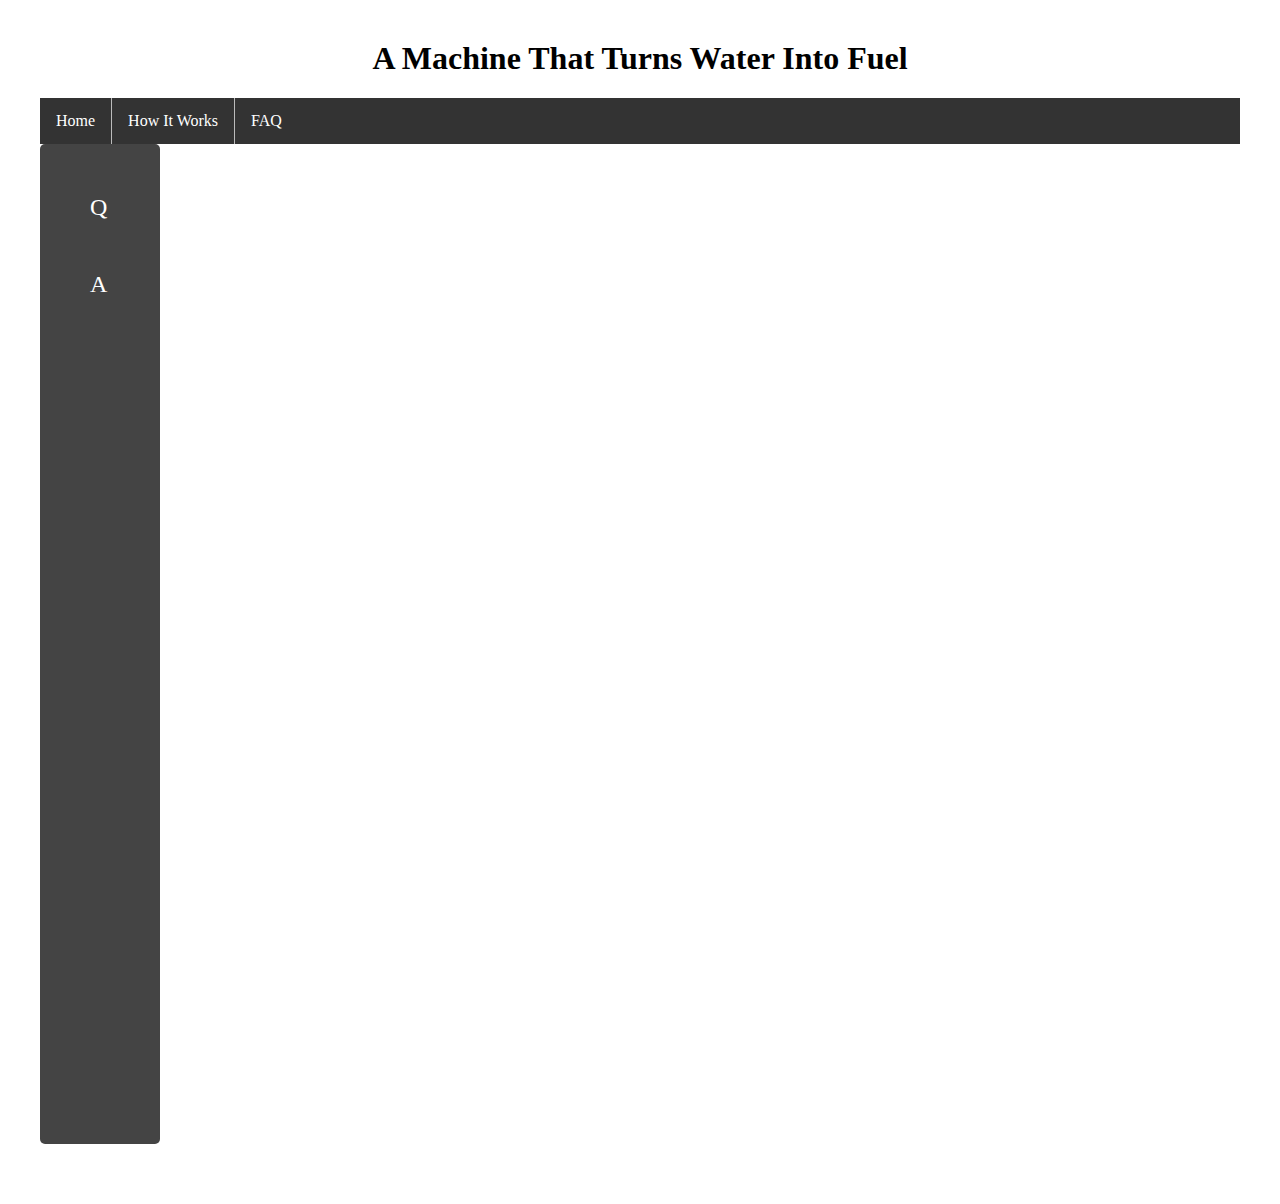
==== FAQ.html @ 6b1d54ca "Update FAQ.html" ====
<html>
  <head>
     <h1>A Machine That Turns Water Into Fuel</h1>
     <link href="index.css" rel="stylesheet" href="text/css">
  </head>
  <body>
 <ul>
  <li><a href="index.html">Home</a></li>
  <li><a href="HowItWorks.html">How It Works</a></li>
  <li><a href="FAQ.html">FAQ</a></li>
 </ul>
     <div class="wrapper">
  <div class="box a">Q
  <div class="A">A
    </div>
    <div class="Q"> 
    </div>
    </body>
    </html>
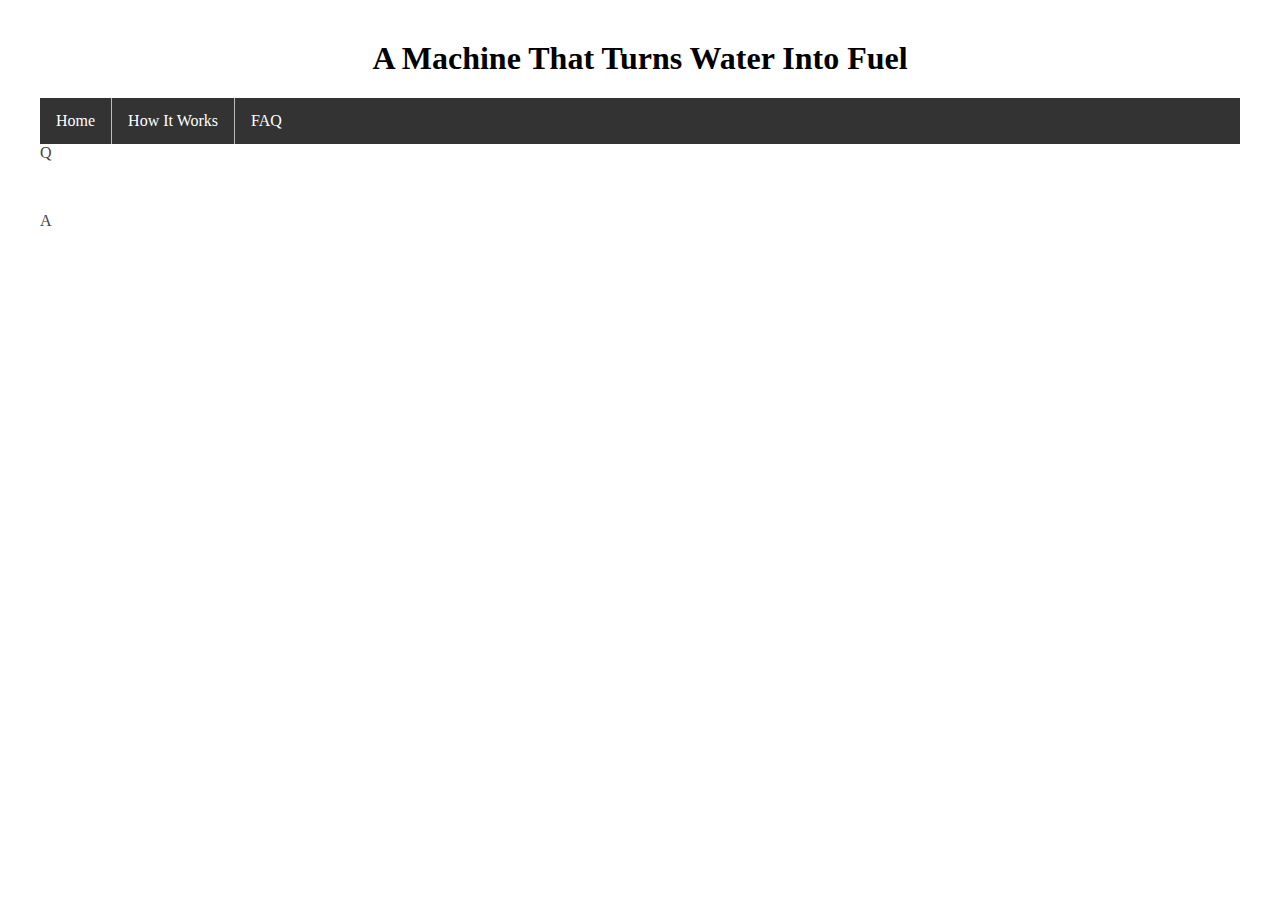
==== commit 264e6641: "Update FAQ.html" ====
--- a/FAQ.html
+++ b/FAQ.html
@@ -10,7 +10,7 @@
   <li><a href="FAQ.html">FAQ</a></li>
  </ul>
      <div class="wrapper">
-  <div class="box a">Q
+  <div class="Q">Q
   <div class="A">A
     </div>
     <div class="Q"> 
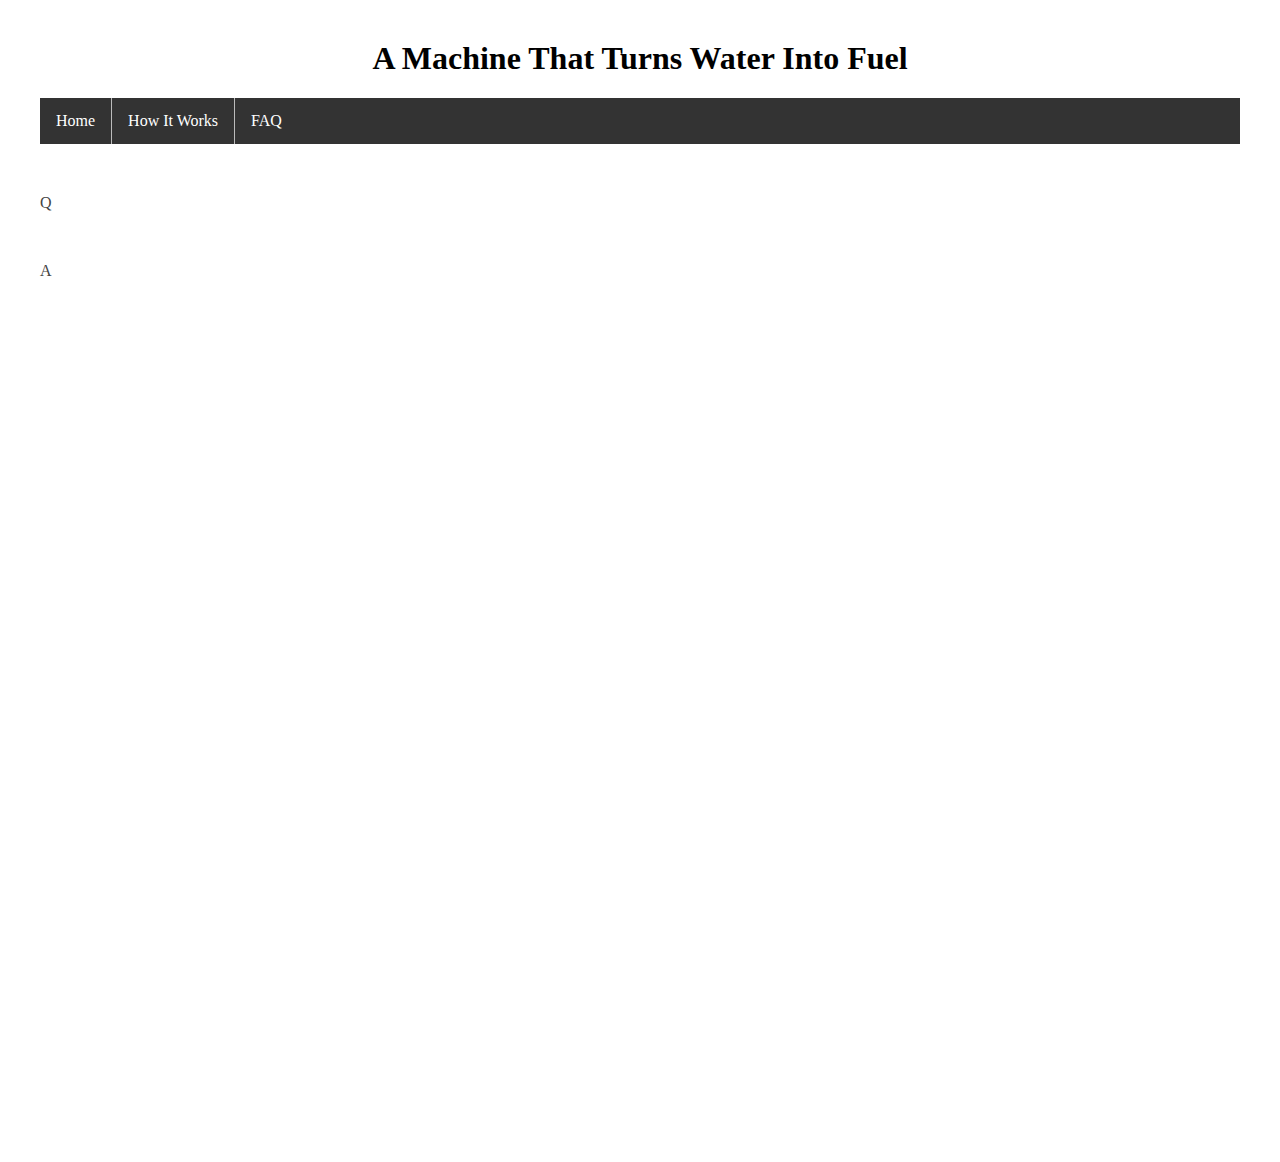
==== commit 185f602c: "Update FAQ.html" ====
--- a/FAQ.html
+++ b/FAQ.html
@@ -13,7 +13,5 @@
   <div class="Q">Q
   <div class="A">A
     </div>
-    <div class="Q"> 
-    </div>
     </body>
     </html>
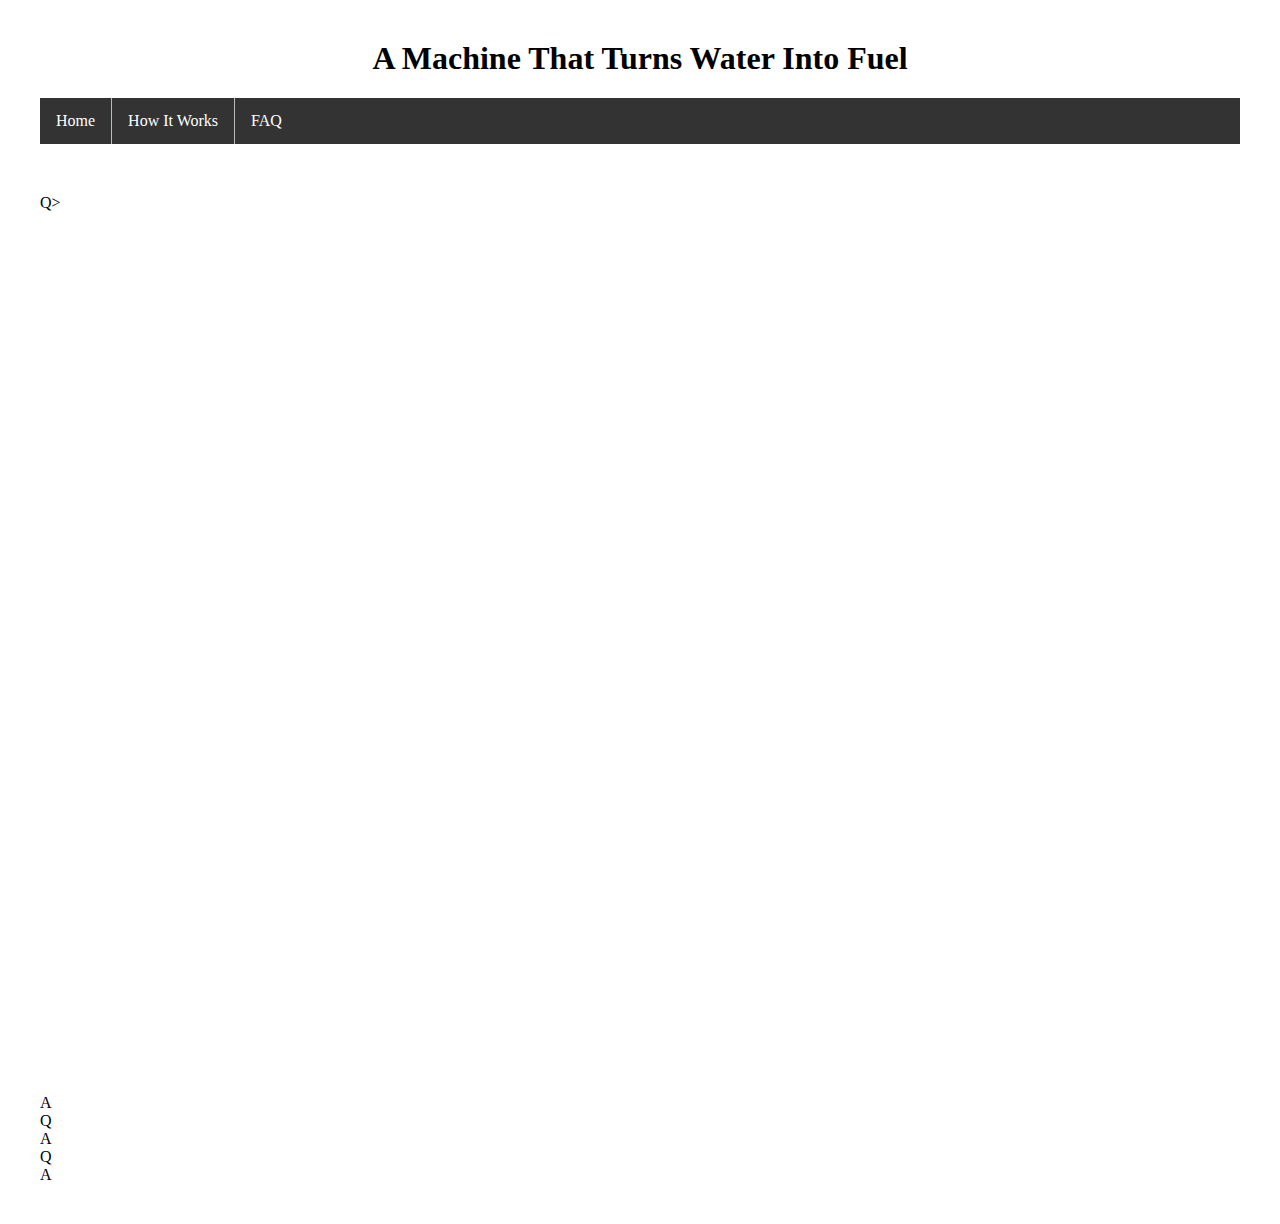
==== commit 32a32161: "Update FAQ.html" ====
--- a/FAQ.html
+++ b/FAQ.html
@@ -9,9 +9,13 @@
   <li><a href="HowItWorks.html">How It Works</a></li>
   <li><a href="FAQ.html">FAQ</a></li>
  </ul>
-     <div class="wrapper">
-  <div class="Q">Q
-  <div class="A">A
+     <div class="wrapper2">
+       <div class="box2 a">Q></div>
+  <div class="box2 b">A</div>
+  <div class="box2 c">Q</div>
+  <div class="box2 d">A</div>
+  <div class="box2 e">Q</div>
+  <div class="box2 f">A</div>
     </div>
     </body>
     </html>
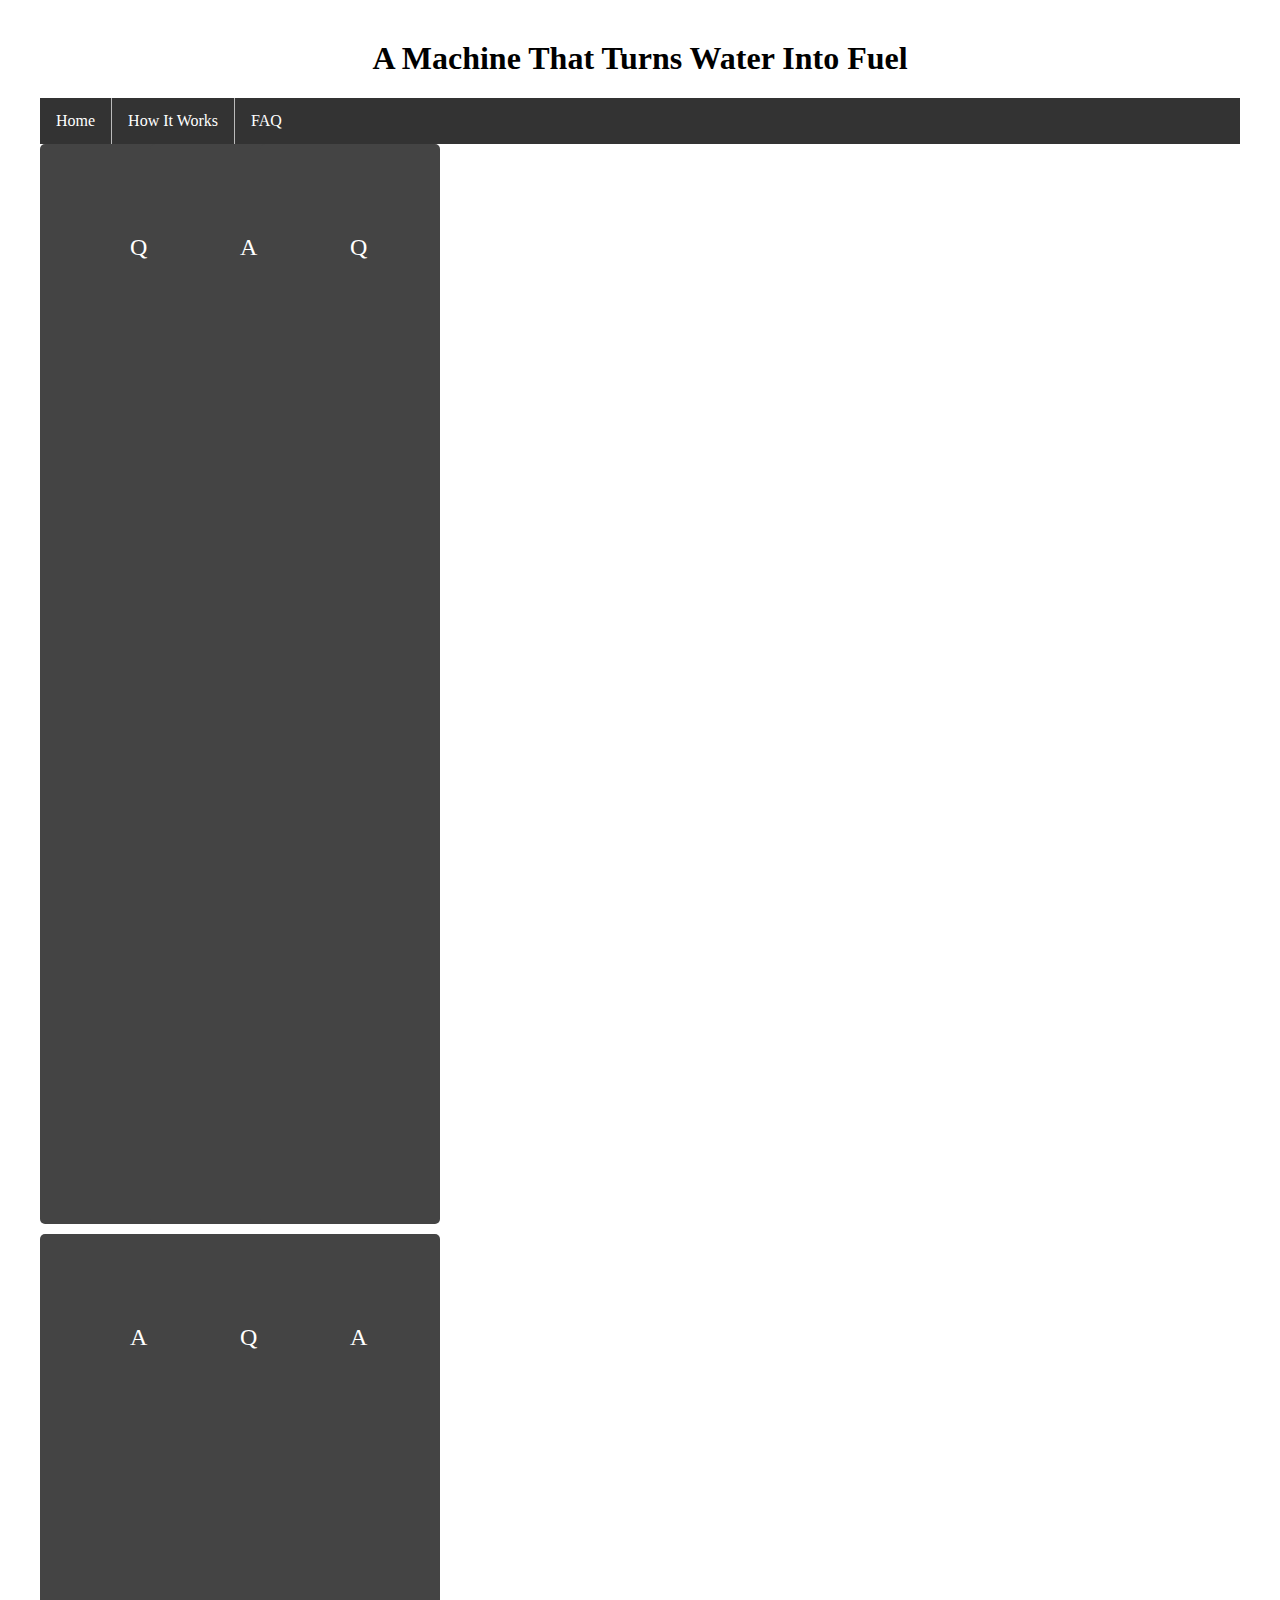
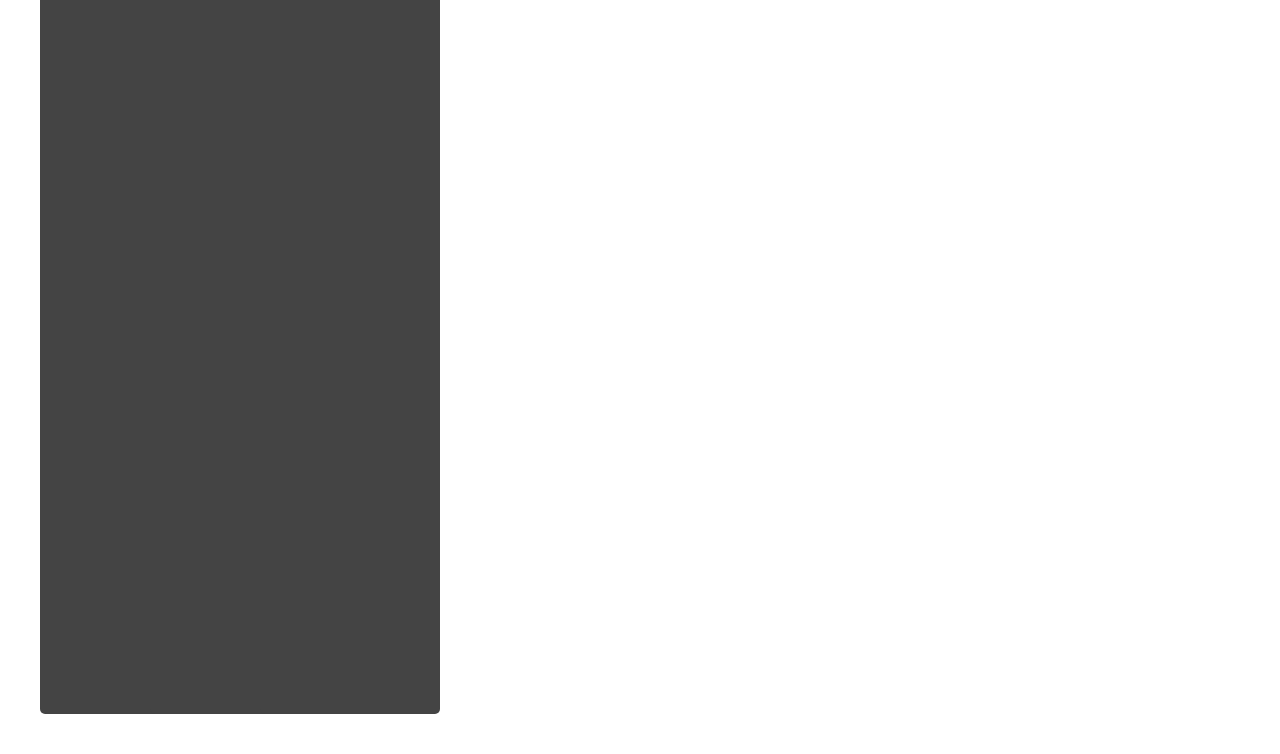
==== commit fb574e38: "Update FAQ.html" ====
--- a/FAQ.html
+++ b/FAQ.html
@@ -10,7 +10,7 @@
   <li><a href="FAQ.html">FAQ</a></li>
  </ul>
      <div class="wrapper2">
-       <div class="box2 a">Q></div>
+  <div class="box2 a">Q</div>
   <div class="box2 b">A</div>
   <div class="box2 c">Q</div>
   <div class="box2 d">A</div>
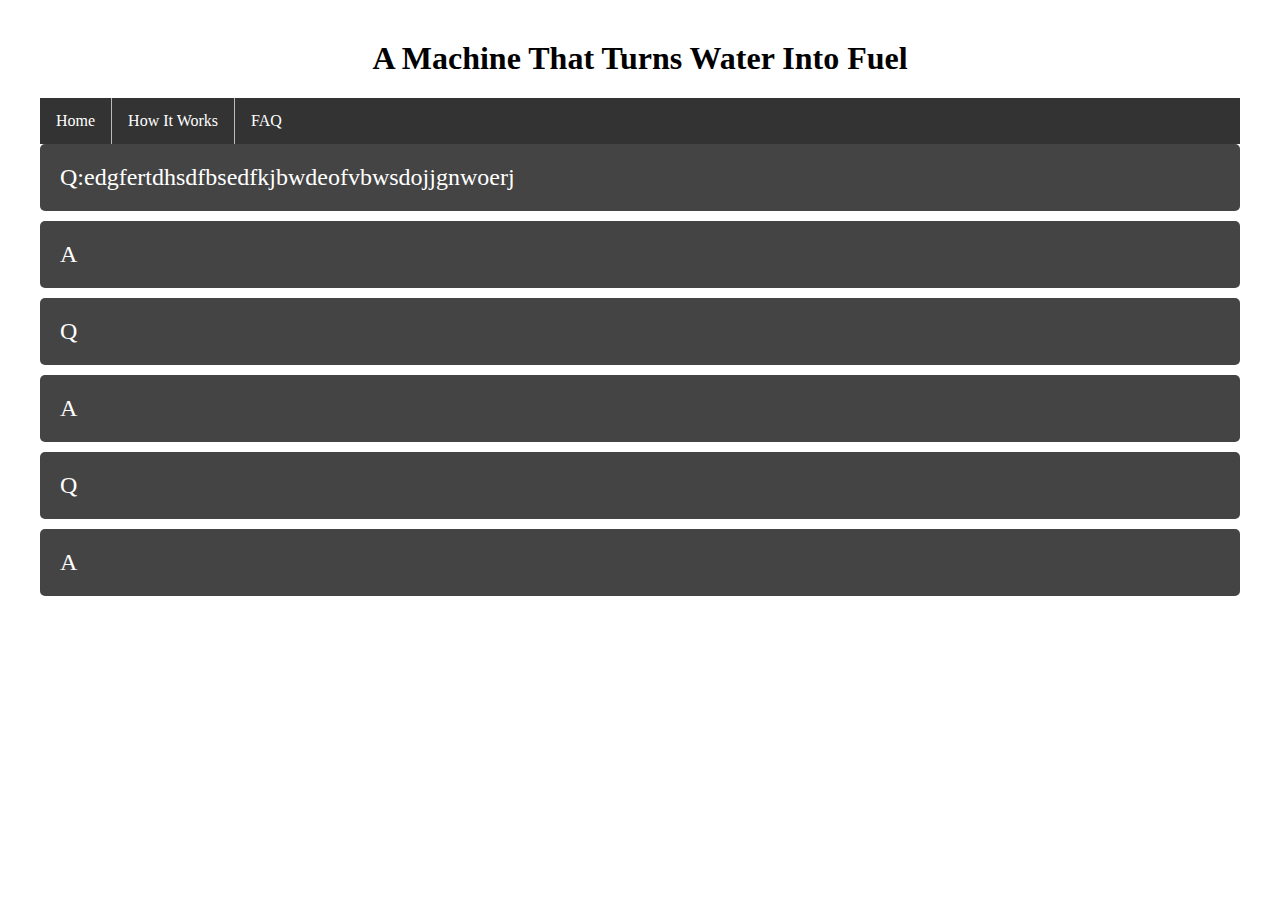
==== commit f535d620: "Update FAQ.html" ====
--- a/FAQ.html
+++ b/FAQ.html
@@ -10,7 +10,7 @@
   <li><a href="FAQ.html">FAQ</a></li>
  </ul>
      <div class="wrapper2">
-  <div class="box2 a">Q</div>
+  <div class="box2 a">Q:edgfertdhsdfbsedfkjbwdeofvbwsdojjgnwoerj</div>
   <div class="box2 b">A</div>
   <div class="box2 c">Q</div>
   <div class="box2 d">A</div>
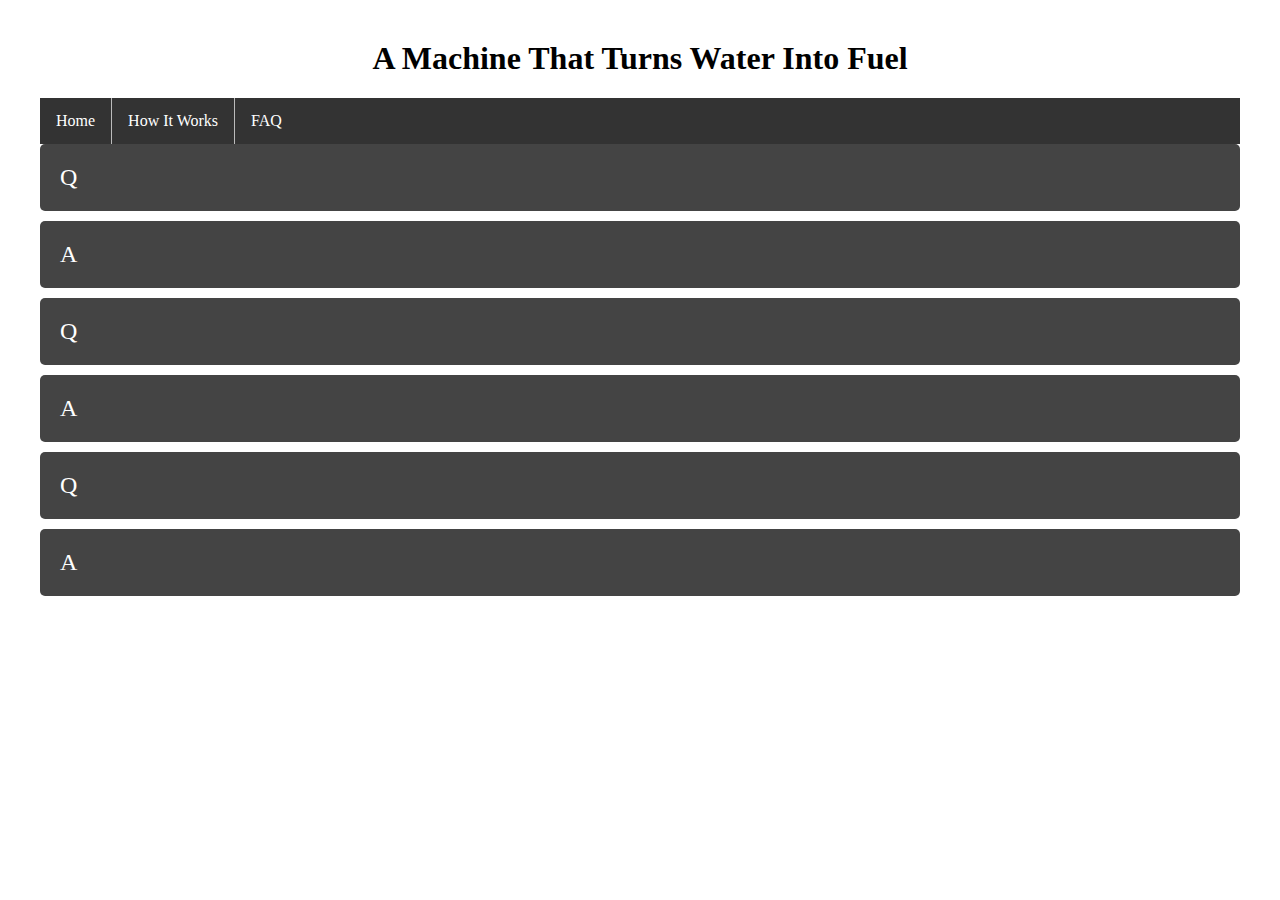
==== commit 6dbfdb3e: "Update FAQ.html" ====
--- a/FAQ.html
+++ b/FAQ.html
@@ -10,7 +10,7 @@
   <li><a href="FAQ.html">FAQ</a></li>
  </ul>
      <div class="wrapper2">
-  <div class="box2 a">Q:edgfertdhsdfbsedfkjbwdeofvbwsdojjgnwoerj</div>
+  <div class="box2 a">Q</div>
   <div class="box2 b">A</div>
   <div class="box2 c">Q</div>
   <div class="box2 d">A</div>
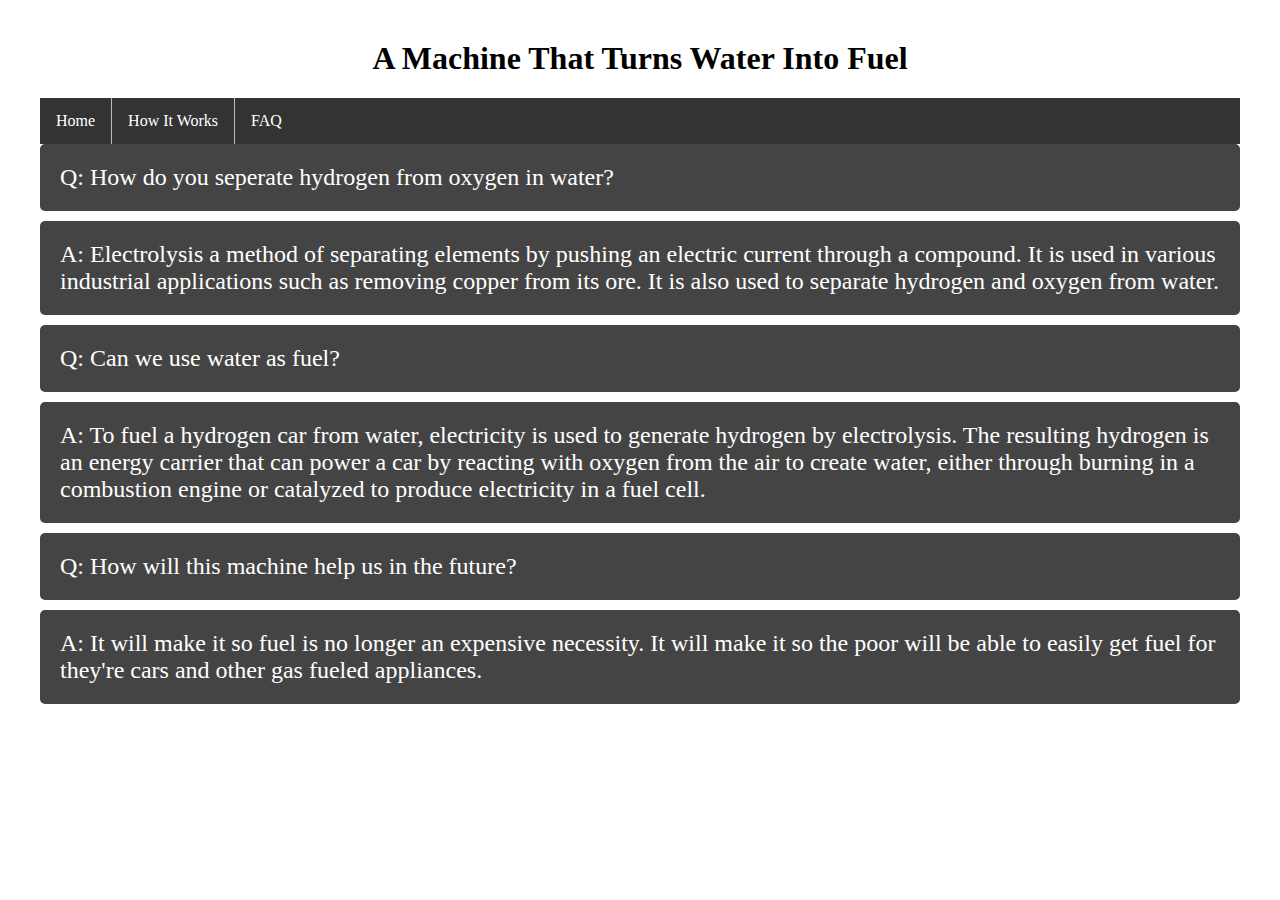
==== commit 2d9eb9a0: "Update FAQ.html" ====
--- a/FAQ.html
+++ b/FAQ.html
@@ -10,12 +10,12 @@
   <li><a href="FAQ.html">FAQ</a></li>
  </ul>
      <div class="wrapper2">
-  <div class="box2 a">Q</div>
-  <div class="box2 b">A</div>
-  <div class="box2 c">Q</div>
-  <div class="box2 d">A</div>
-  <div class="box2 e">Q</div>
-  <div class="box2 f">A</div>
+  <div class="box2 a">Q: How do you seperate hydrogen from oxygen in water?</div>
+  <div class="box2 b">A: Electrolysis a method of separating elements by pushing an electric current through a compound. It is used in various industrial applications such as removing copper from its ore. It is also used to separate hydrogen and oxygen from water.</div>
+  <div class="box2 c">Q: Can we use water as fuel?</div>
+  <div class="box2 d">A: To fuel a hydrogen car from water, electricity is used to generate hydrogen by electrolysis. The resulting hydrogen is an energy carrier that can power a car by reacting with oxygen from the air to create water, either through burning in a combustion engine or catalyzed to produce electricity in a fuel cell.</div>
+  <div class="box2 e">Q: How will this machine help us in the future?</div>
+  <div class="box2 f">A: It will make it so fuel is no longer an expensive necessity. It will make it so the poor will be able to easily get fuel for they're cars and other gas fueled appliances.</div>
     </div>
     </body>
     </html>
